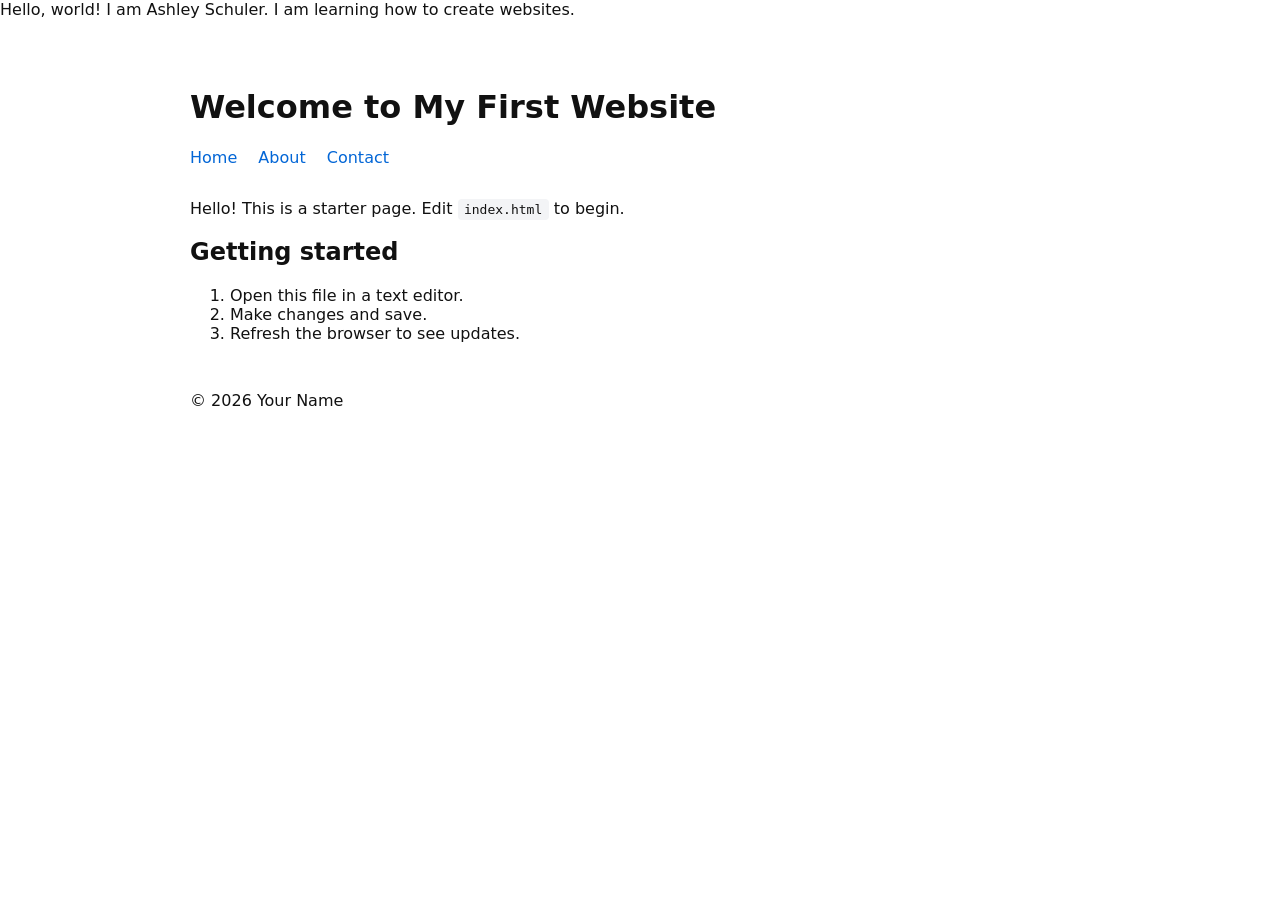
==== index.html @ 07a7a119 "Add files via upload Add the index .html and style.css file" ====
<!doctype html>
<html lang="en">
<head>
    <meta charset="utf-8" />
    <meta name="viewport" content="width=device-width,initial-scale=1" />
    <title>Ashley's First Website</title>
    <link rel="stylesheet" href="styles.css" />
    <style>
        :root{color-scheme:light dark}
        body{font-family:system-ui,Segoe UI,Roboto,Helvetica,Arial,sans-serif;margin:0;background:#fff;color:#111}
        .wrap{max-width:900px;margin:0 auto;padding:2rem}
        header,footer{padding:1rem 0}
        nav a{margin-right:1rem;color:#0366d6;text-decoration:none}
        pre,code{background:#f3f4f6;padding:.2rem .4rem;border-radius:4px}
    </style>
</head>
<body>
    Hello, world! I am Ashley Schuler. I am learning how to create websites.
    <div class="wrap">
        <header>
            <h1>Welcome to My First Website</h1>
            <nav>
                <a href="#">Home</a>
                <a href="#">About</a>
                <a href="#">Contact</a>
            </nav>
        </header>

        <main>
            <p>Hello! This is a starter page. Edit <code>index.html</code> to begin.</p>
            <section>
                <h2>Getting started</h2>
                <ol>
                    <li>Open this file in a text editor.</li>
                    <li>Make changes and save.</li>
                    <li>Refresh the browser to see updates.</li>
                </ol>
            </section>
        </main>

        <footer>
            <p>&copy; 2026 Your Name</p>
        </footer>
    </div>
</body>
</html>
---- styles.css ----
body {
    background-color: aqua
    ;
}
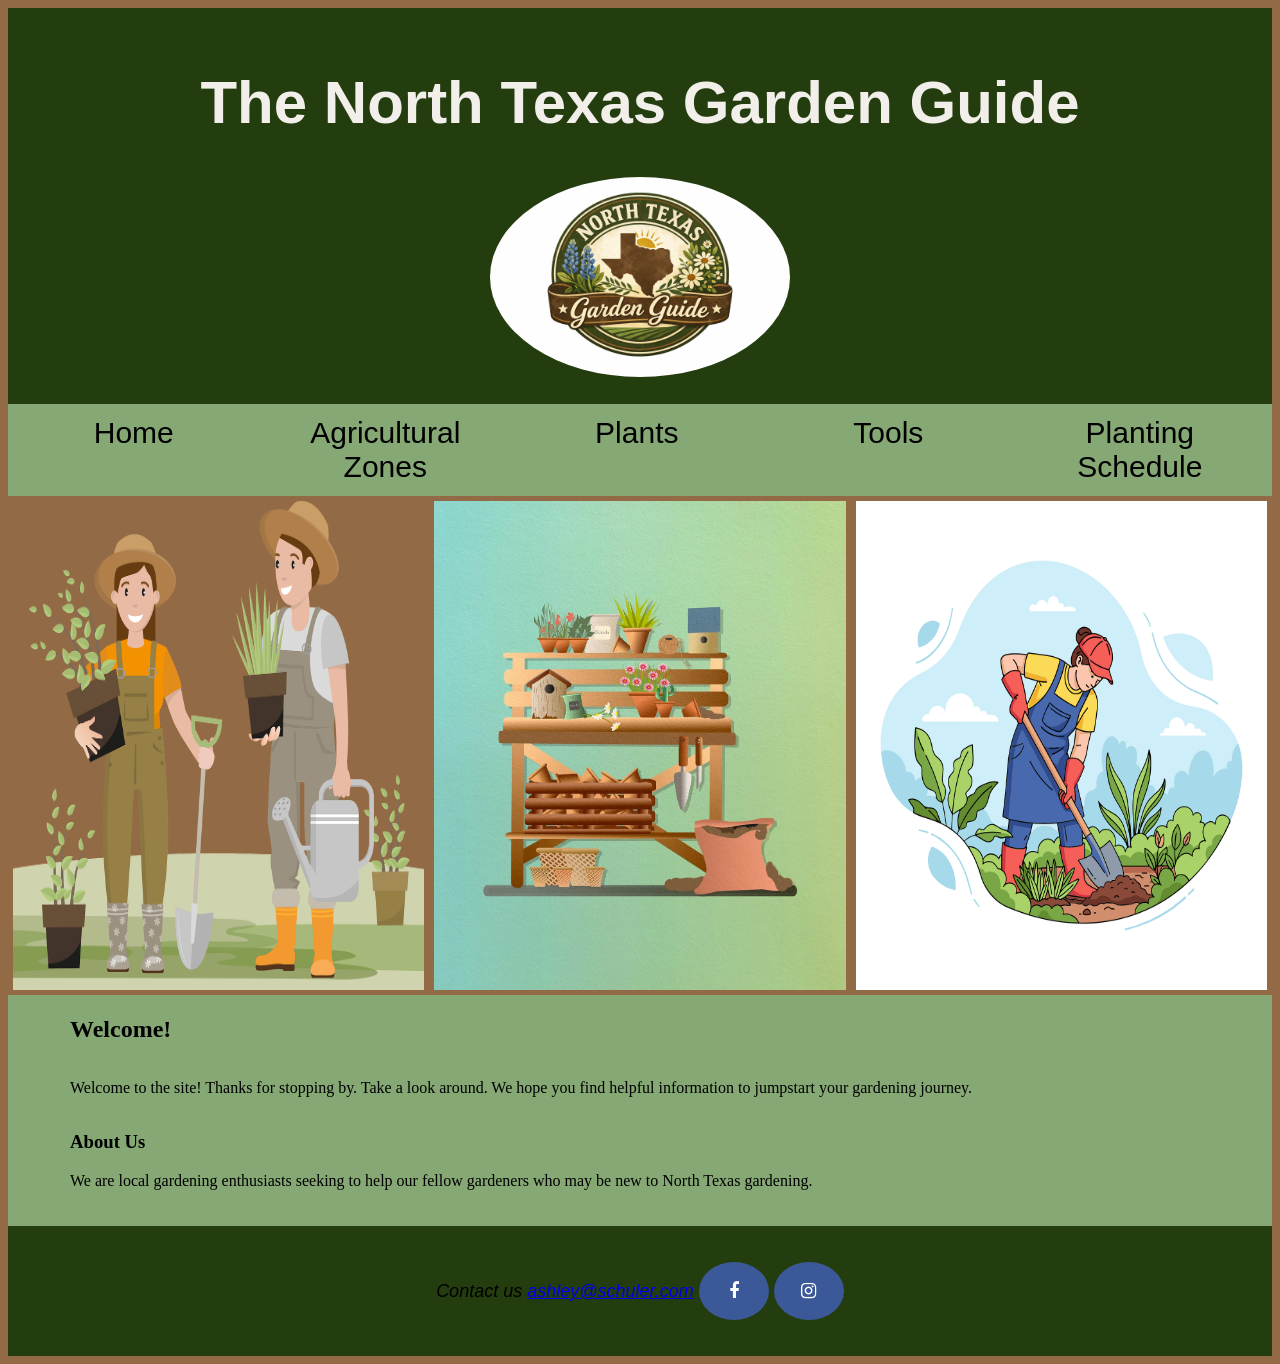
==== commit cbbb04c7: "Add files via upload" ====
--- a/index.html
+++ b/index.html
@@ -1,46 +1,62 @@
-<!doctype html>
+<!DOCTYPE html>
 <html lang="en">
 <head>
-    <meta charset="utf-8" />
-    <meta name="viewport" content="width=device-width,initial-scale=1" />
-    <title>Ashley's First Website</title>
-    <link rel="stylesheet" href="styles.css" />
-    <style>
-        :root{color-scheme:light dark}
-        body{font-family:system-ui,Segoe UI,Roboto,Helvetica,Arial,sans-serif;margin:0;background:#fff;color:#111}
-        .wrap{max-width:900px;margin:0 auto;padding:2rem}
-        header,footer{padding:1rem 0}
-        nav a{margin-right:1rem;color:#0366d6;text-decoration:none}
-        pre,code{background:#f3f4f6;padding:.2rem .4rem;border-radius:4px}
-    </style>
+    <meta charset="UTF-8">
+    <meta name="viewport" content="width=device-width, initial-scale=1.0">
+    <title>The North Texas Garden Guide</title>
+    <link href="garden.css" rel="stylesheet">
+    
 </head>
 <body>
-    Hello, world! I am Ashley Schuler. I am learning how to create websites.
-    <div class="wrap">
-        <header>
-            <h1>Welcome to My First Website</h1>
-            <nav>
-                <a href="#">Home</a>
-                <a href="#">About</a>
-                <a href="#">Contact</a>
-            </nav>
-        </header>
+    <header>
+        <h1> The North Texas Garden Guide</h1>
+        <img src="garden logo.png" height= 200 alt="Garden logo">
+    </header>
+    <div class="navbar">
+  <a class="active" href="#">Home</a>
+  <a href="#">Agricultural Zones</a>
+  <a href="#">Plants</a>
+  <a href="#">Tools</a>
+  <a href="#">Planting Schedule</a>
+</div>
 
-        <main>
-            <p>Hello! This is a starter page. Edit <code>index.html</code> to begin.</p>
-            <section>
-                <h2>Getting started</h2>
-                <ol>
-                    <li>Open this file in a text editor.</li>
-                    <li>Make changes and save.</li>
-                    <li>Refresh the browser to see updates.</li>
-                </ol>
-            </section>
-        </main>
+<div class="row">
+  <div class="column">
+    <img src="dandelion_tea-gardener-7089417_1280.png" alt="gardeners" style="width:100%" height="100%">
+  </div>
+  <div class="column">
+    <img src="ylanite_nietjuhart-garden-tools-8383397_1280.jpg" alt="garden bench" style="width:100%" height="100%">
+  </div>
+  <div class="column">
+    <img src="tanrica-planting-plants-10088857_1280.png" alt="woman gardening" style="width:100%" height="100%">
+  </div>
+</div>
 
-        <footer>
-            <p>&copy; 2026 Your Name</p>
-        </footer>
-    </div>
+<main>
+    <section>
+    <h2>Welcome!</h2>
+    <div class="flow">
+    <p>Welcome to the site! Thanks for stopping by. Take a look around.
+         We hope you find helpful information to jumpstart your gardening journey.</p>
+    </section>
+
+    <section>
+        <h3>About Us</h3>
+        <p>We are local gardening enthusiasts seeking to help our fellow gardeners who may be new to North Texas gardening.
+            
+        </p>
+    </section>
+
+    </div>   
+</main>
+
+ 
+<footer>
+Contact us <em><a href="ashley@schuler.com">ashley@schuler.com</a></em>
+<link rel="stylesheet" href="https://cdnjs.cloudflare.com/ajax/libs/font-awesome/4.7.0/css/font-awesome.min.css">
+<a href="#" class="fa fa-facebook"></a>
+<a href="#" class="fa fa-instagram"></a>
+    
+</footer>
 </body>
 </html>
--- a/garden.css
+++ b/garden.css
@@ -0,0 +1,86 @@
+body { 
+    background-color: #926b46; 
+}
+header {background-color: #233d0f;
+  padding: 20px;
+  text-align: center;
+  color: #f2eeea;
+  font-size: 30px;
+  font-family: 'Trebuchet MS', 'Lucida Sans Unicode', 'Lucida Grande', 'Lucida Sans', Arial, sans-serif;
+  img {
+  border-radius: 50%
+}
+}
+.navbar {
+  width: 100%;
+  background-color: #85a874;
+  overflow: auto;
+}
+.navbar a {
+  float: left;
+  padding: 12px;
+    background-color: #85a874; 
+  color: #000000;
+  text-decoration: none;
+  font-size: 30px;
+  width: 18%;
+  text-align: center; 
+  font-family: 'Trebuchet MS', 'Lucida Sans Unicode', 'Lucida Grande', 'Lucida Sans', Arial, sans-serif; }
+  
+.navbar a:hover {
+  background-color: #f2eeea;
+}
+.row {
+  display: flex;
+}
+.column {
+  flex: 33.33%;
+  padding: 5px;}
+
+main { padding:1px;
+padding-right:20px;
+padding-bottom:20px;
+padding-left: 30px; 
+display:block;
+background-color: #85a874;
+overflow: auto;} 
+
+section {
+    margin-left: 2em; 
+    margin-right: 2em;
+    flex:1}
+ .flow {
+    display: flex;
+    flex-direction: row;}
+footer {  font-family: 'Trebuchet MS', 'Lucida Sans Unicode', 'Lucida Grande', 'Lucida Sans', Arial, sans-serif;
+    font-style: italic;
+    text-align: center;
+    font-size: large;
+    padding: 2em;
+    background-color: #233d0f;
+  }
+
+  .fa-facebook {
+  background: #3B5998;
+  color: white;
+  padding: 20px;
+  font-size: 30px;
+  width: 30px;
+  text-align: center;
+  text-decoration: none;
+  border-radius: 50%;
+}
+.fa-instagram {
+  background: #3B5998;
+  color: white;
+  padding: 20px;
+  font-size: 30px;
+  width: 30px;
+  text-align: center;
+  text-decoration: none;
+  border-radius: 50%;
+}
+
+
+
+
